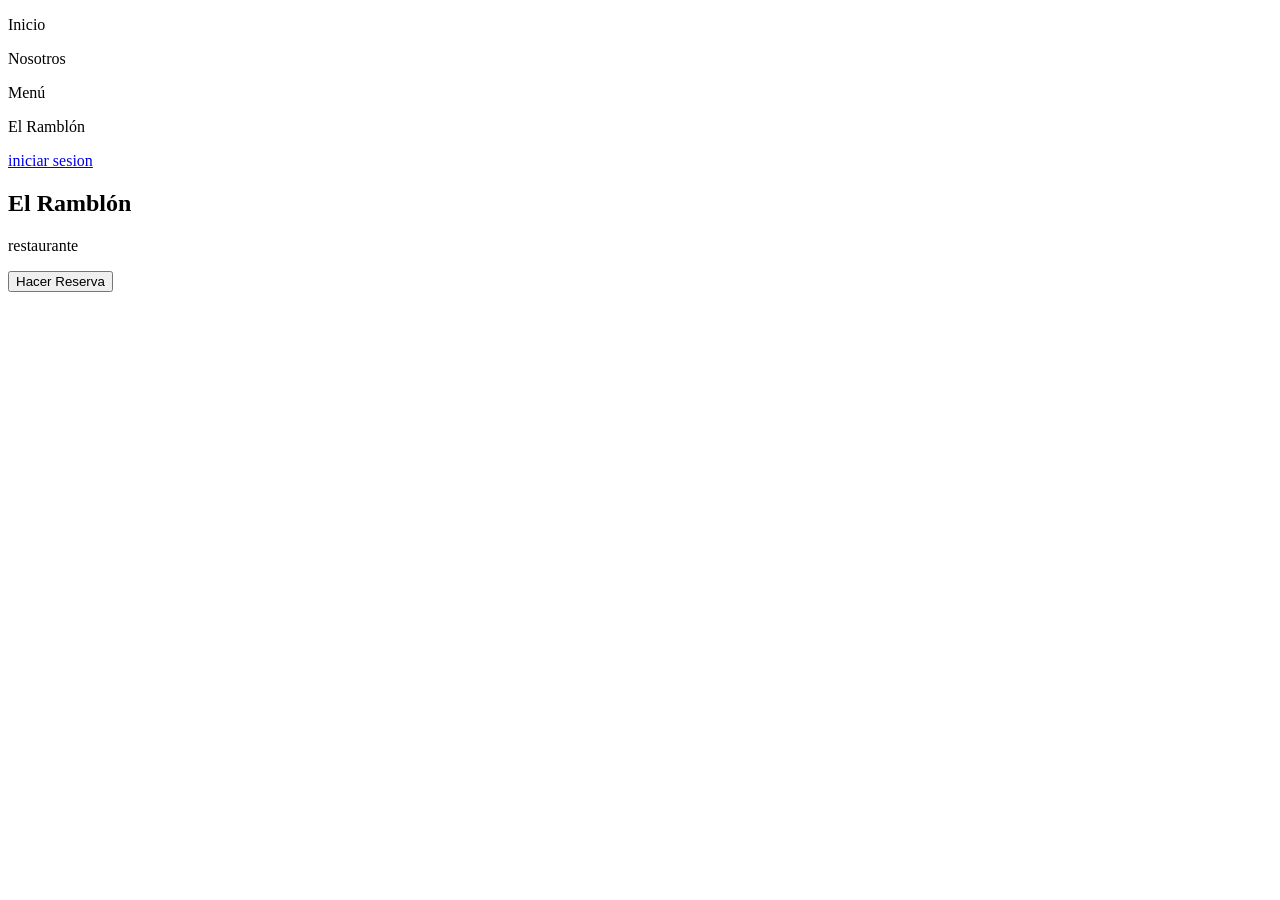
==== Incremental 1/Cliente/Frontend/html/index.html @ b8ea8145 "nueva estructura" ====
<!DOCTYPE html>
<html lang="en">
<head>
    <meta charset="UTF-8">
    <meta name="viewport" content="width=device-width, initial-scale=1.0">
    <link rel="stylesheet" href="style.css">
    <title>Document</title>
</head>
<body>

<header>



<div class="barra_menú">
    <div class="contenedor_menú">

        <div class="acciones">
            <P>Inicio</P>
            <p>Nosotros</p>
            <p>Menú</p>
        </div>

        <div class="nombre_ramblon">
            <p>El Ramblón</p>
        </div>

        <div class="vacio"></div>

        <div class="iniciar_sesion">
            <a href="iniciar_sesion.html">iniciar sesion</a>
        </div>
    </div>


</div>

</header>



<section>

    <div class="seccion1">
        <div class="caja_reserva1">
            <div class="caja_titulo">
                <h1 id="titulo">El Ramblón</h1>
                <p id="restaurante">restaurante</p>
            </div>
            <div class="caja_reserva2">
            <button id="btn_reserva">Hacer Reserva</button>
            </div>
        </div>
    </div>








</section>









    
</body>
</html>
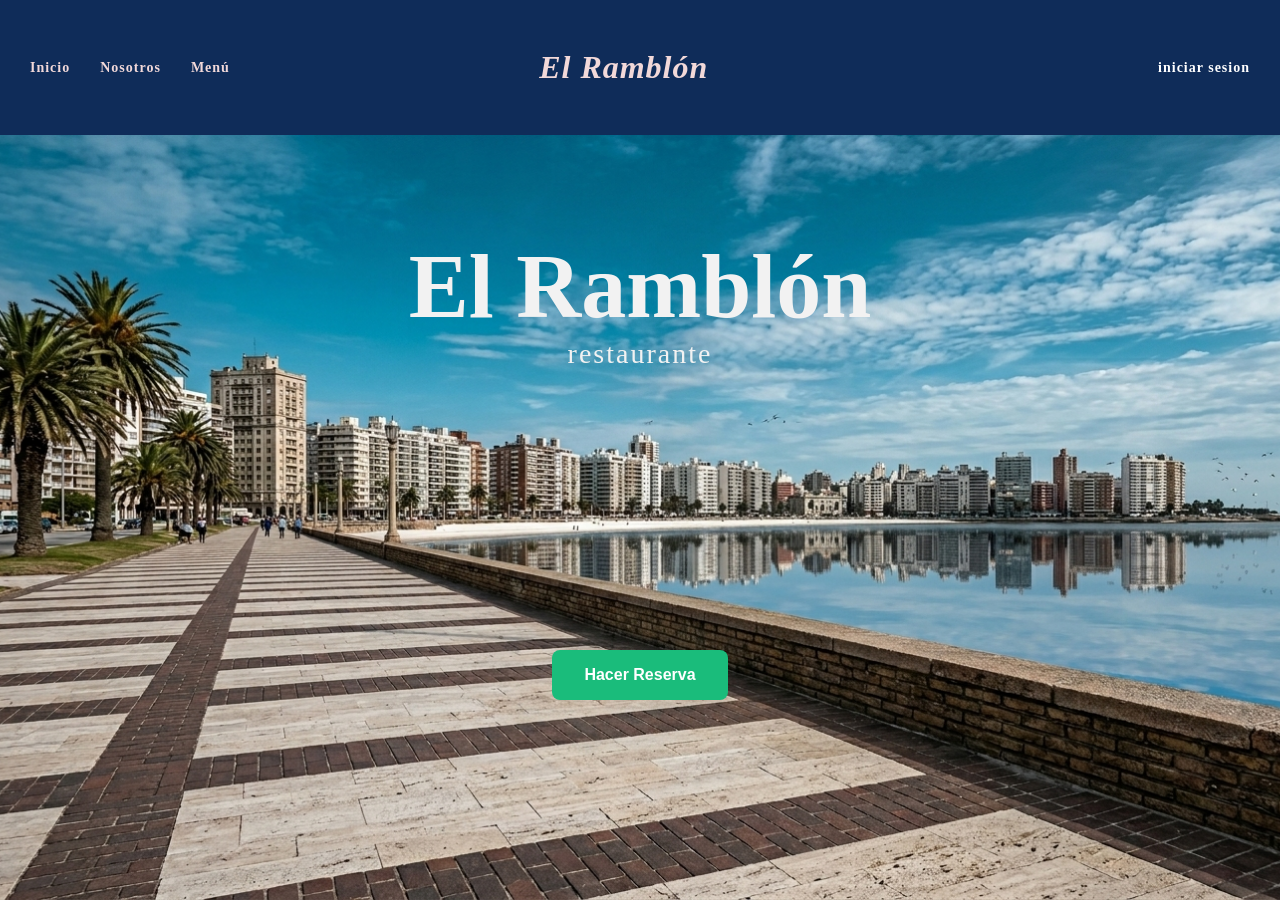
==== commit f07e503b: "." ====
--- a/Incremental 1/Cliente/Frontend/html/index.html
+++ b/Incremental 1/Cliente/Frontend/html/index.html
@@ -3,7 +3,7 @@
 <head>
     <meta charset="UTF-8">
     <meta name="viewport" content="width=device-width, initial-scale=1.0">
-    <link rel="stylesheet" href="style.css">
+    <link rel="stylesheet" href="../css/style.css">
     <title>Document</title>
 </head>
 <body>
@@ -28,7 +28,7 @@
         <div class="vacio"></div>
 
         <div class="iniciar_sesion">
-            <a href="iniciar_sesion.html">iniciar sesion</a>
+            <a href="../html/Paginas/iniciar_sesion.html">iniciar sesion</a>
         </div>
     </div>
 
--- a/Incremental 1/Cliente/Frontend/css/style.css
+++ b/Incremental 1/Cliente/Frontend/css/style.css
@@ -0,0 +1,153 @@
+body{
+   padding: 0;
+   margin: 0;
+}
+
+/*barra de navegación*/
+
+.barra_menú {
+    width: 100%;
+    height: 15vh;
+    background-color: #0F2C59;
+ 
+    
+}
+
+.contenedor_menú {
+    background-color: #0F2C59;
+    height: 100%;
+    margin-left: 30px;
+    margin-right: 30px;
+
+   display: flex;
+  align-items: center;
+  justify-content: space-between;
+
+
+}
+
+.acciones{
+    display: flex;
+  flex: 1;
+  gap: 30px;
+
+   color: #f2d9d9;
+
+    text-decoration: none;
+     font-size: 14px;
+  letter-spacing: 1px;
+  font-weight: bold;
+}
+
+.nombre_ramblon{
+    
+    display: flex;
+    justify-content: center;
+    flex: 1;
+
+    color: #f2d9d9;
+
+    text-decoration: none;
+    letter-spacing: 1px;
+    font-weight: bold;
+    font-style: italic;
+    font-size: 32px;
+    margin: 0;
+}
+
+
+.vacio{
+    display: flex;
+    justify-content: flex-end;
+    flex: 0.85;
+
+    color: #f2d9d9;
+
+    text-decoration: none;
+    font-size: 14px;
+    letter-spacing: 1px;
+    font-weight: bold;
+}
+
+.iniciar_sesion{
+    display: flex;
+    justify-content: flex-end;
+
+    color: #f2d9d9;
+
+    text-decoration: none;
+    font-size: 14px;
+    letter-spacing: 1px;
+    font-weight: bold;
+}
+
+/*seccion inicial*/
+
+
+.seccion1{
+     display: flex;
+  align-items: center;
+  justify-content: center;
+  text-align: center;
+
+ 
+    width: 100%;
+    height: 85vh;
+
+    background-image: url(../css/img/fondo_proyectoUTU.png) ;
+    background-repeat: no-repeat;
+    background-size: cover;
+    background-position: center;
+}
+
+/*caja donde se guarda el titulo*/
+.caja_reserva1{
+ display: flex;
+  flex-direction: column;
+  align-items: center;
+  gap: 250px;
+
+}
+
+#titulo{
+    font-family: 'Playfair Display', serif; 
+  font-size: 90px;
+  color: #f2f2f2;
+  margin: 0;
+}
+
+#restaurante{
+    font-family: 'Playfair Display', serif;
+  font-size: 28px;
+  font-weight: 400;
+  color: #f2f2f2;
+  margin: 0 0 30px 0;
+  letter-spacing: 2px;
+}
+
+/*caja donde se guarda el boton de reserva*/
+.caja_reserva2{
+    height: 150px;
+}
+
+#btn_reserva{
+    background-color: #1abc7b; 
+  color: #ffffff;
+  border: none;
+  padding: 16px 32px;
+  font-size: 16px;
+  font-weight: bold;
+  border-radius: 8px;
+  cursor: pointer;
+}
+
+
+a:hover {
+    color: #666867;
+    text-decoration: underline;
+}
+a {
+    color: #ffffff; 
+    text-decoration: none; 
+    font-weight: bold; 
+}
